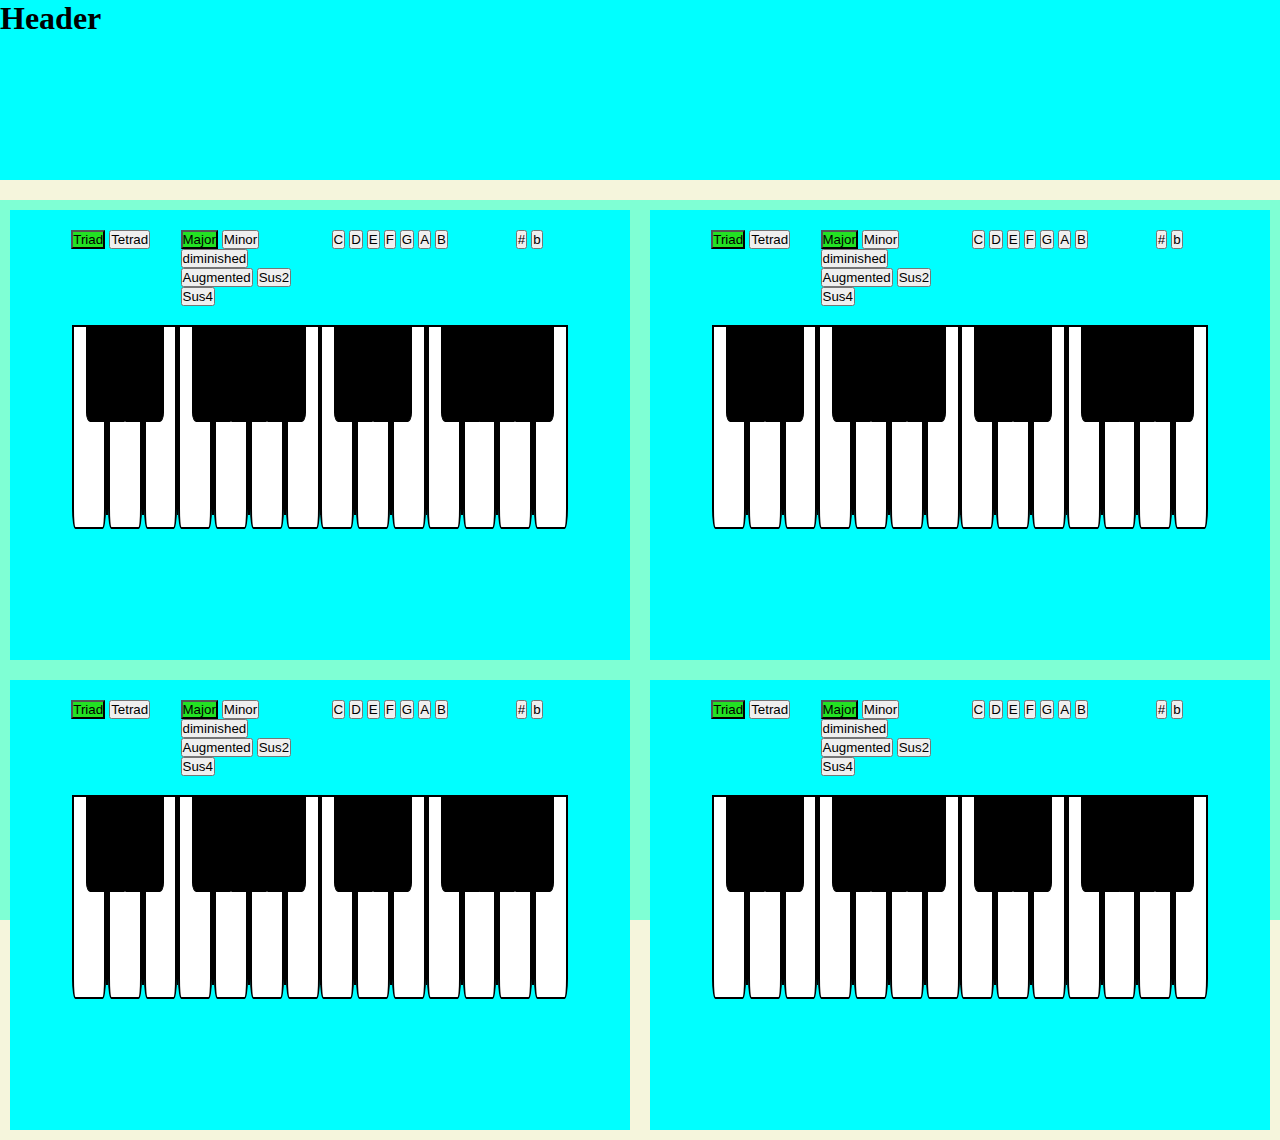
==== index.html @ 415b5dc8 "first commit" ====
<!DOCTYPE html>
<html lang="en">
<head>
    <meta charset="UTF-8">
    <meta http-equiv="X-UA-Compatible" content="IE=edge">
    <meta name="viewport" content="width=device-width, initial-scale=1.0">
    <link rel="stylesheet" href="./style.css">
    <title>Document</title>
</head>
<body>
    <header>
        <h1>Header</h1>
    </header>
    <main>
        <section>
            <div class="container container1">
                <div class="container__noteBtns">
                    <div class="chordSizeBtns">
                        <button data-chordsize = 'triad' class="btnSelected">Triad</button>
                        <button data-chordsize = 'tetrad'>Tetrad</button>
                    </div>
                    <div class="chordColorBtns">
                        <div class = 'triadBtns'>
                            <button data-chordcolor = 'major' class="btnSelected">Major</button>
                            <button data-chordcolor = 'minor'>Minor</button>
                            <button data-chordcolor = 'diminished'>diminished</button>
                            <button data-chordcolor = 'augmented'>Augmented</button>
                            <button data-chordcolor = 'sus2'>Sus2</button>
                            <button data-chordcolor = 'sus4'>Sus4</button>
                        </div>
                        <div class = 'tetradBtns hidden'>
                            <button data-chordcolor = 'maj7' class="btnSelected">Maj7</button>
                            <button data-chordcolor = 'minor7'>Minor7</button>
                            <button data-chordcolor = 'dominant7'>Dominant7</button>
                        </div>
                    </div>
                    <div class="noteBtns">
                        <button data-note="C">C</button>
                        <button data-note="D">D</button>
                        <button data-note="E">E</button>
                        <button data-note="F">F</button>      
                        <button data-note="G">G</button>
                        <button data-note="A">A</button>
                        <button data-note="B">B</button>
                    </div>
                    <div class="accidentalsBtns">
                        <button data-accidental="sharp">#</button>
                        <button data-accidental="bemol">b</button>
                    </div>
                </div>
                <div class="piano">
                    <div data-note="C" data-notenumber="0" class="key white C"></div>
                    <div class="space">
                        <div data-note="Cs/Db" data-notenumber="1" class="key black Cs/Db"></div>
                    </div>
                    <div data-note="D" data-notenumber="2" class="key white D"></div>
                    <div class="space">
                        <div data-note="Ds/Eb" data-notenumber="3" class="key black Ds/Eb"></div>
                    </div>
                    <div data-note="E" data-notenumber="4" class="key white E"></div>
                    <div class="space"></div>
                    <div data-note="F" data-notenumber="5" class="key white F"></div>
                    <div class="space">
                        <div data-note="Fs/Gb" data-notenumber="6" class="key black Fs/Gb"></div>
                    </div>
                    <div data-note="G" data-notenumber="7" class="key white G"></div>
                    <div class="space">
                        <div data-note="Gs/Ab" data-notenumber="8" class="key black Gs/Ab"></div>
                    </div>
                    <div data-note="A" data-notenumber="9" class="key white A"></div>
                    <div class="space">
                        <div data-note="As/Bb" data-notenumber="10" class="key black As/Bb"></div>
                    </div>
                    <div data-note="B" data-notenumber="11" class="key white B"></div>
                    <div class="space"></div>
                    <div data-note="C" data-notenumber="0" class="key white C"></div>
                    <div class="space">
                        <div data-note="Cs/Db" data-notenumber="1" class="key black Cs/Db"></div>
                    </div>
                    <div data-note="D" data-notenumber="2" class="key white D"></div>
                    <div class="space">
                        <div data-note="Ds/Eb" data-notenumber="3" class="key black Ds/Eb"></div>
                    </div>
                    <div data-note="E" data-notenumber="4" class="key white E"></div>
                    <div class="space"></div>
                    <div data-note="F" data-notenumber="5" class="key white F"></div>
                    <div class="space">
                        <div data-note="Fs/Gb" data-notenumber="6" class="key black Fs/Gb"></div>
                    </div>
                    <div data-note="G" data-notenumber="7" class="key white G"></div>
                    <div class="space">
                        <div data-note="Gs/Ab" data-notenumber="8" class="key black Gs/Ab"></div>
                    </div>
                    <div data-note="A" data-notenumber="9" class="key white A"></div>
                    <div class="space">
                        <div data-note="As/Bb" data-notenumber="10" class="key black As/Bb"></div>
                    </div>
                    <div data-note="B" data-notenumber="11" class="key white B"></div>
                </div>
            </div>
            <div class="container container2">
                <div class="container__noteBtns">
                    <div class="chordSizeBtns">
                        <button data-chordsize = 'triad' class="btnSelected">Triad</button>
                        <button data-chordsize = 'tetrad'>Tetrad</button>
                    </div>
                    <div class="chordColorBtns">
                        <div class = 'triadBtns'>
                            <button data-chordcolor = 'major' class="btnSelected">Major</button>
                            <button data-chordcolor = 'minor'>Minor</button>
                            <button data-chordcolor = 'diminished'>diminished</button>
                            <button data-chordcolor = 'augmented'>Augmented</button>
                            <button data-chordcolor = 'sus2'>Sus2</button>
                            <button data-chordcolor = 'sus4'>Sus4</button>
                        </div>
                        <div class = 'tetradBtns hidden'>
                            <button data-chordcolor = 'maj7' class="btnSelected">Maj7</button>
                            <button data-chordcolor = 'minor7'>Minor7</button>
                            <button data-chordcolor = 'dominant7'>Dominant7</button>
                        </div>
                    </div>
                    <div class="noteBtns">
                        <button data-note="C">C</button>
                        <button data-note="D">D</button>
                        <button data-note="E">E</button>
                        <button data-note="F">F</button>      
                        <button data-note="G">G</button>
                        <button data-note="A">A</button>
                        <button data-note="B">B</button>
                    </div>
                    <div class="accidentalsBtns">
                        <button data-accidental="sharp">#</button>
                        <button data-accidental="bemol">b</button>
                    </div>
                </div>
                <div class="piano">
                    <div data-note="C" data-notenumber="0" class="key white C"></div>
                    <div class="space">
                        <div data-note="Cs/Db" data-notenumber="1" class="key black Cs/Db"></div>
                    </div>
                    <div data-note="D" data-notenumber="2" class="key white D"></div>
                    <div class="space">
                        <div data-note="Ds/Eb" data-notenumber="3" class="key black Ds/Eb"></div>
                    </div>
                    <div data-note="E" data-notenumber="4" class="key white E"></div>
                    <div class="space"></div>
                    <div data-note="F" data-notenumber="5" class="key white F"></div>
                    <div class="space">
                        <div data-note="Fs/Gb" data-notenumber="6" class="key black Fs/Gb"></div>
                    </div>
                    <div data-note="G" data-notenumber="7" class="key white G"></div>
                    <div class="space">
                        <div data-note="Gs/Ab" data-notenumber="8" class="key black Gs/Ab"></div>
                    </div>
                    <div data-note="A" data-notenumber="9" class="key white A"></div>
                    <div class="space">
                        <div data-note="As/Bb" data-notenumber="10" class="key black As/Bb"></div>
                    </div>
                    <div data-note="B" data-notenumber="11" class="key white B"></div>
                    <div class="space"></div>
                    <div data-note="C" data-notenumber="0" class="key white C"></div>
                    <div class="space">
                        <div data-note="Cs/Db" data-notenumber="1" class="key black Cs/Db"></div>
                    </div>
                    <div data-note="D" data-notenumber="2" class="key white D"></div>
                    <div class="space">
                        <div data-note="Ds/Eb" data-notenumber="3" class="key black Ds/Eb"></div>
                    </div>
                    <div data-note="E" data-notenumber="4" class="key white E"></div>
                    <div class="space"></div>
                    <div data-note="F" data-notenumber="5" class="key white F"></div>
                    <div class="space">
                        <div data-note="Fs/Gb" data-notenumber="6" class="key black Fs/Gb"></div>
                    </div>
                    <div data-note="G" data-notenumber="7" class="key white G"></div>
                    <div class="space">
                        <div data-note="Gs/Ab" data-notenumber="8" class="key black Gs/Ab"></div>
                    </div>
                    <div data-note="A" data-notenumber="9" class="key white A"></div>
                    <div class="space">
                        <div data-note="As/Bb" data-notenumber="10" class="key black As/Bb"></div>
                    </div>
                    <div data-note="B" data-notenumber="11" class="key white B"></div>
                </div>
            </div>
        </section>
        <section>
            <div class="container container3">
                <div class="container__noteBtns">
                    <div class="chordSizeBtns">
                        <button data-chordsize = 'triad' class="btnSelected">Triad</button>
                        <button data-chordsize = 'tetrad'>Tetrad</button>
                    </div>
                    <div class="chordColorBtns">
                        <div class = 'triadBtns'>
                            <button data-chordcolor = 'major' class="btnSelected">Major</button>
                            <button data-chordcolor = 'minor'>Minor</button>
                            <button data-chordcolor = 'diminished'>diminished</button>
                            <button data-chordcolor = 'augmented'>Augmented</button>
                            <button data-chordcolor = 'sus2'>Sus2</button>
                            <button data-chordcolor = 'sus4'>Sus4</button>
                        </div>
                        <div class = 'tetradBtns hidden'>
                            <button data-chordcolor = 'maj7' class="btnSelected">Maj7</button>
                            <button data-chordcolor = 'minor7'>Minor7</button>
                            <button data-chordcolor = 'dominant7'>Dominant7</button>
                        </div>
                    </div>
                    <div class="noteBtns">
                        <button data-note="C">C</button>
                        <button data-note="D">D</button>
                        <button data-note="E">E</button>
                        <button data-note="F">F</button>      
                        <button data-note="G">G</button>
                        <button data-note="A">A</button>
                        <button data-note="B">B</button>
                    </div>
                    <div class="accidentalsBtns">
                        <button data-accidental="sharp">#</button>
                        <button data-accidental="bemol">b</button>
                    </div>
                </div>
                <div class="piano">
                    <div data-note="C" data-notenumber="0" class="key white C"></div>
                    <div class="space">
                        <div data-note="Cs/Db" data-notenumber="1" class="key black Cs/Db"></div>
                    </div>
                    <div data-note="D" data-notenumber="2" class="key white D"></div>
                    <div class="space">
                        <div data-note="Ds/Eb" data-notenumber="3" class="key black Ds/Eb"></div>
                    </div>
                    <div data-note="E" data-notenumber="4" class="key white E"></div>
                    <div class="space"></div>
                    <div data-note="F" data-notenumber="5" class="key white F"></div>
                    <div class="space">
                        <div data-note="Fs/Gb" data-notenumber="6" class="key black Fs/Gb"></div>
                    </div>
                    <div data-note="G" data-notenumber="7" class="key white G"></div>
                    <div class="space">
                        <div data-note="Gs/Ab" data-notenumber="8" class="key black Gs/Ab"></div>
                    </div>
                    <div data-note="A" data-notenumber="9" class="key white A"></div>
                    <div class="space">
                        <div data-note="As/Bb" data-notenumber="10" class="key black As/Bb"></div>
                    </div>
                    <div data-note="B" data-notenumber="11" class="key white B"></div>
                    <div class="space"></div>
                    <div data-note="C" data-notenumber="0" class="key white C"></div>
                    <div class="space">
                        <div data-note="Cs/Db" data-notenumber="1" class="key black Cs/Db"></div>
                    </div>
                    <div data-note="D" data-notenumber="2" class="key white D"></div>
                    <div class="space">
                        <div data-note="Ds/Eb" data-notenumber="3" class="key black Ds/Eb"></div>
                    </div>
                    <div data-note="E" data-notenumber="4" class="key white E"></div>
                    <div class="space"></div>
                    <div data-note="F" data-notenumber="5" class="key white F"></div>
                    <div class="space">
                        <div data-note="Fs/Gb" data-notenumber="6" class="key black Fs/Gb"></div>
                    </div>
                    <div data-note="G" data-notenumber="7" class="key white G"></div>
                    <div class="space">
                        <div data-note="Gs/Ab" data-notenumber="8" class="key black Gs/Ab"></div>
                    </div>
                    <div data-note="A" data-notenumber="9" class="key white A"></div>
                    <div class="space">
                        <div data-note="As/Bb" data-notenumber="10" class="key black As/Bb"></div>
                    </div>
                    <div data-note="B" data-notenumber="11" class="key white B"></div>
                </div>
            </div>
            <div class="container container4">
                <div class="container__noteBtns">
                    <div class="chordSizeBtns">
                        <button data-chordsize = 'triad' class="btnSelected">Triad</button>
                        <button data-chordsize = 'tetrad'>Tetrad</button>
                    </div>
                    <div class="chordColorBtns">
                        <div class = 'triadBtns'>
                            <button data-chordcolor = 'major' class="btnSelected">Major</button>
                            <button data-chordcolor = 'minor'>Minor</button>
                            <button data-chordcolor = 'diminished'>diminished</button>
                            <button data-chordcolor = 'augmented'>Augmented</button>
                            <button data-chordcolor = 'sus2'>Sus2</button>
                            <button data-chordcolor = 'sus4'>Sus4</button>
                        </div>
                        <div class = 'tetradBtns hidden'>
                            <button data-chordcolor = 'maj7' class="btnSelected">Maj7</button>
                            <button data-chordcolor = 'minor7'>Minor7</button>
                            <button data-chordcolor = 'dominant7'>Dominant7</button>
                        </div>
                    </div>
                    <div class="noteBtns">
                        <button data-note="C">C</button>
                        <button data-note="D">D</button>
                        <button data-note="E">E</button>
                        <button data-note="F">F</button>      
                        <button data-note="G">G</button>
                        <button data-note="A">A</button>
                        <button data-note="B">B</button>
                    </div>
                    <div class="accidentalsBtns">
                        <button data-accidental="sharp">#</button>
                        <button data-accidental="bemol">b</button>
                    </div>
                </div>
                <div class="piano">
                    <div data-note="C" data-notenumber="0" class="key white C"></div>
                    <div class="space">
                        <div data-note="Cs/Db" data-notenumber="1" class="key black Cs/Db"></div>
                    </div>
                    <div data-note="D" data-notenumber="2" class="key white D"></div>
                    <div class="space">
                        <div data-note="Ds/Eb" data-notenumber="3" class="key black Ds/Eb"></div>
                    </div>
                    <div data-note="E" data-notenumber="4" class="key white E"></div>
                    <div class="space"></div>
                    <div data-note="F" data-notenumber="5" class="key white F"></div>
                    <div class="space">
                        <div data-note="Fs/Gb" data-notenumber="6" class="key black Fs/Gb"></div>
                    </div>
                    <div data-note="G" data-notenumber="7" class="key white G"></div>
                    <div class="space">
                        <div data-note="Gs/Ab" data-notenumber="8" class="key black Gs/Ab"></div>
                    </div>
                    <div data-note="A" data-notenumber="9" class="key white A"></div>
                    <div class="space">
                        <div data-note="As/Bb" data-notenumber="10" class="key black As/Bb"></div>
                    </div>
                    <div data-note="B" data-notenumber="11" class="key white B"></div>
                    <div class="space"></div>
                    <div data-note="C" data-notenumber="0" class="key white C"></div>
                    <div class="space">
                        <div data-note="Cs/Db" data-notenumber="1" class="key black Cs/Db"></div>
                    </div>
                    <div data-note="D" data-notenumber="2" class="key white D"></div>
                    <div class="space">
                        <div data-note="Ds/Eb" data-notenumber="3" class="key black Ds/Eb"></div>
                    </div>
                    <div data-note="E" data-notenumber="4" class="key white E"></div>
                    <div class="space"></div>
                    <div data-note="F" data-notenumber="5" class="key white F"></div>
                    <div class="space">
                        <div data-note="Fs/Gb" data-notenumber="6" class="key black Fs/Gb"></div>
                    </div>
                    <div data-note="G" data-notenumber="7" class="key white G"></div>
                    <div class="space">
                        <div data-note="Gs/Ab" data-notenumber="8" class="key black Gs/Ab"></div>
                    </div>
                    <div data-note="A" data-notenumber="9" class="key white A"></div>
                    <div class="space">
                        <div data-note="As/Bb" data-notenumber="10" class="key black As/Bb"></div>
                    </div>
                    <div data-note="B" data-notenumber="11" class="key white B"></div>
                </div>
            </div>
        </section>
    </main>
    <script src="./script.js"></script>
</body>
</html>
---- style.css ----
* {
    margin: 0;
    padding: 0;
    box-sizing: inherit;
}

body{
    background-color: beige;
}
header{
    height: 20vh;
    background-color: aqua;
}
main{
    background-color: aquamarine;
    height:80vh;
    margin-top: 20px;

}
section{
    height: 100;
    display: flex;
    flex-direction: row;
}
.container{
    display:flex;
    flex-direction: column;
    justify-content: space-evenly;
    align-items: center;
    height:50vh;
    width: 100%;
    background-color: aqua;
    margin:10px;
}
.container__noteBtns{
    display: grid;
    grid-template-columns: 1fr 1fr 1fr 1fr;
    width:90%;
    justify-items: center;
}
.piano{
    display: flex;
    flex-direction: row;
    width:80%;
    height: 70%;
    background-color:aqua;
}
.key.white{
    max-height: 200px;
    width:100%;
    background-color: white;
    border: 2px solid rgb(0, 0, 0);
    border-radius: 0 0 10% 10%;
}
.key.black{
    max-height: 100px;
    position:relative;
    background-color: black;
    border: 1px solid rgb(0, 0, 0);
    z-index: 10;
    height: 50%;
    right:1000%;
    width:2000%;
    border-radius: 0 0 10% 10%;

}
.piano .space{
    width: 3%;
    background-color: rgb(0, 0, 0);
    height:90%;
    max-height: 190px;
    /* border: 1px solid black; */
}
.btnSelected{
    background-color: rgb(35, 226, 35);
}
.key.rootKeySelected{
    background-color: rgb(35, 226, 35);
}
.key.keySelected{
    background-color: rgb(75, 39, 252);
}
.hidden{
    display: none;
}
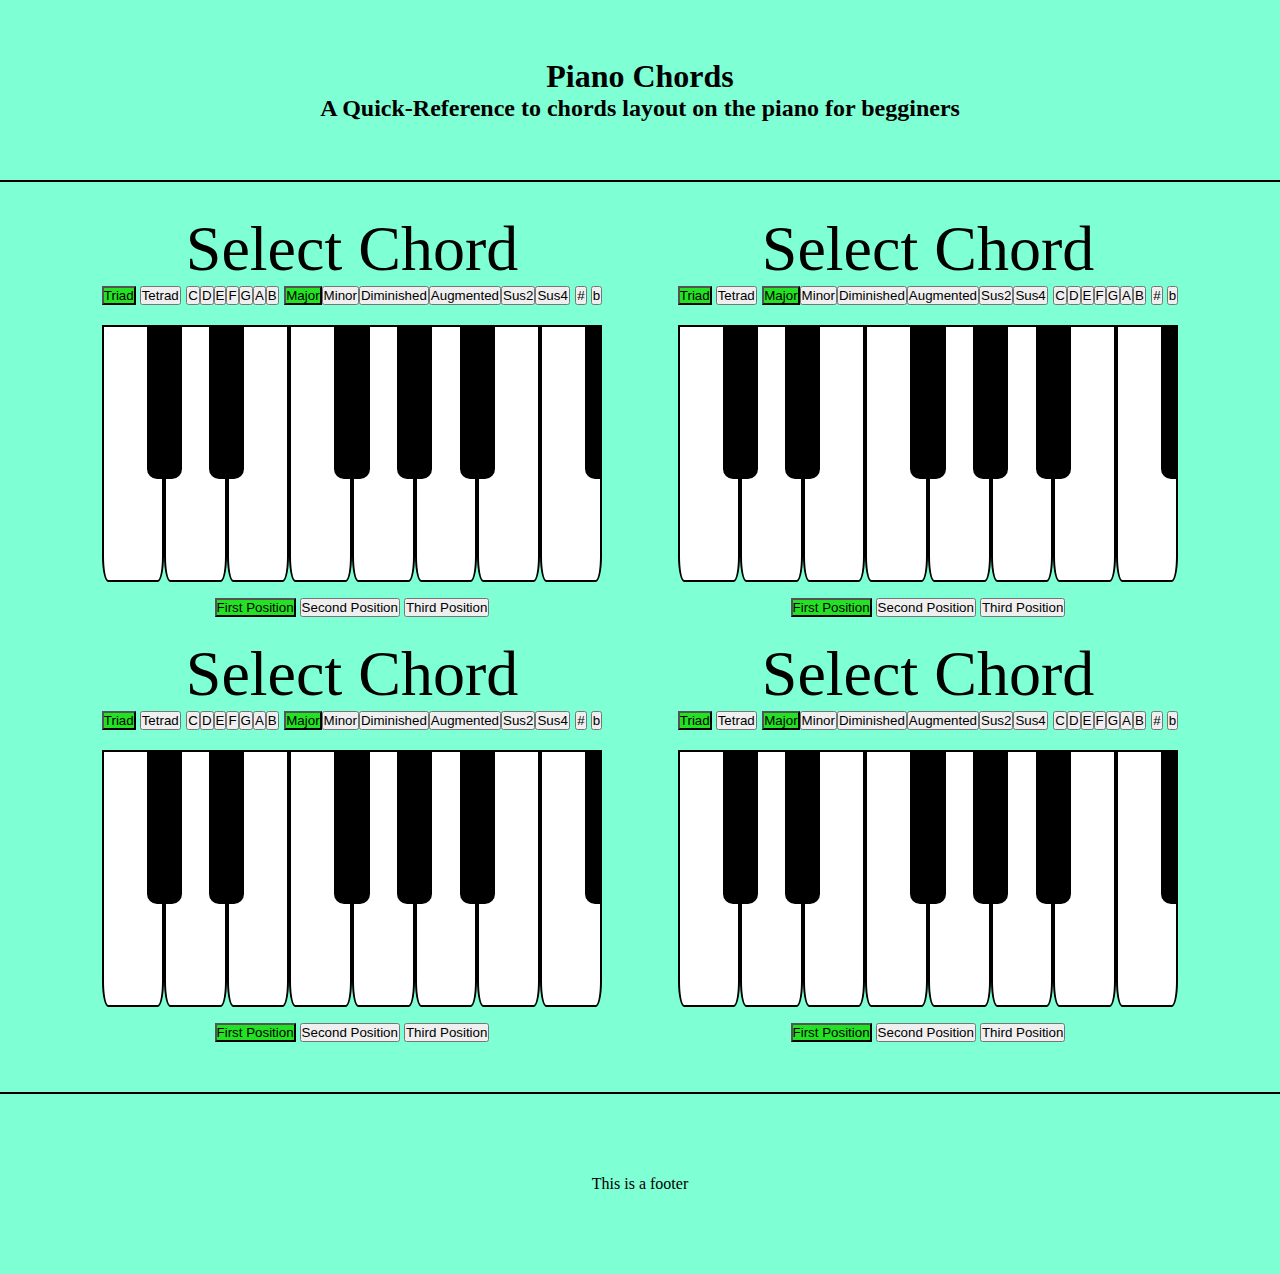
==== commit 1c98b3f5: "changing name to index" ====
--- a/index.html
+++ b/index.html
@@ -4,359 +4,406 @@
     <meta charset="UTF-8">
     <meta http-equiv="X-UA-Compatible" content="IE=edge">
     <meta name="viewport" content="width=device-width, initial-scale=1.0">
-    <link rel="stylesheet" href="./style.css">
-    <title>Document</title>
+    <link rel="stylesheet" href="./fourShortPianos.css">
+    <title>Piano Chords</title>
 </head>
 <body>
     <header>
-        <h1>Header</h1>
+        <h1>Piano Chords</h1>
+        <h2>A Quick-Reference to chords layout on the piano for begginers</h2>
     </header>
     <main>
-        <section>
-            <div class="container container1">
-                <div class="container__noteBtns">
-                    <div class="chordSizeBtns">
-                        <button data-chordsize = 'triad' class="btnSelected">Triad</button>
-                        <button data-chordsize = 'tetrad'>Tetrad</button>
-                    </div>
-                    <div class="chordColorBtns">
-                        <div class = 'triadBtns'>
-                            <button data-chordcolor = 'major' class="btnSelected">Major</button>
-                            <button data-chordcolor = 'minor'>Minor</button>
-                            <button data-chordcolor = 'diminished'>diminished</button>
-                            <button data-chordcolor = 'augmented'>Augmented</button>
-                            <button data-chordcolor = 'sus2'>Sus2</button>
-                            <button data-chordcolor = 'sus4'>Sus4</button>
+        <section class="main_container">
+            <section class="submain_container">
+                <div class="container container1">
+                    <div class="upperRow">
+                        <div class="noteGrafic">Select Chord</div>
+                        <div class="parent_container__Btns">
+                            <div class="container__chordSizeBtns">
+                                <button data-button='chordsize' data-chordsize = 'triad' class="btnSelected">Triad</button>
+                                <button data-button='chordsize' data-chordsize = 'tetrad'>Tetrad</button>
+                            </div>
+                            <div class="container__noteBtns">
+                                <button data-button='notebtn' data-note="C" data-notenumber="0">C</button>
+                                <button data-button='notebtn' data-note="D" data-notenumber="2">D</button>
+                                <button data-button='notebtn' data-note="E" data-notenumber="4">E</button>
+                                <button data-button='notebtn' data-note="F" data-notenumber="5">F</button>      
+                                <button data-button='notebtn' data-note="G" data-notenumber="7">G</button>
+                                <button data-button='notebtn' data-note="A" data-notenumber="9">A</button>
+                                <button data-button='notebtn' data-note="B" data-notenumber="11">B</button>
+                            </div>
+                            <div class="container__chordColorBtns">
+                                <div class = 'triadBtns'>
+                                    <button data-button='chordcolor' data-chordcolor = 'major' class="btnSelected">Major</button>
+                                    <button data-button='chordcolor' data-chordcolor = 'minor'>Minor</button>
+                                    <button data-button='chordcolor' data-chordcolor = 'dim'>Diminished</button>
+                                    <button data-button='chordcolor' data-chordcolor = 'aug'>Augmented</button>
+                                    <button data-button='chordcolor' data-chordcolor = 'sus2'>Sus2</button>
+                                    <button data-button='chordcolor' data-chordcolor = 'sus4'>Sus4</button>
+                                </div>
+                                <div class = 'tetradBtns hidden'>
+                                    <button data-button='chordcolor' data-chordcolor = 'maj7' class="btnSelected">Maj7</button>
+                                    <button data-button='chordcolor' data-chordcolor = 'min7'>Minor7</button>
+                                    <button data-button='chordcolor' data-chordcolor = 'dom7'>Dominant7</button>
+                                </div>
+                            </div>
+
+                            <div class="container__accidentalsBtns">
+                                <button data-button='accidental' data-accidental="sharp">#</button>
+                                <button data-button='accidental' data-accidental="bemol">b</button>
+                            </div>
                         </div>
-                        <div class = 'tetradBtns hidden'>
-                            <button data-chordcolor = 'maj7' class="btnSelected">Maj7</button>
-                            <button data-chordcolor = 'minor7'>Minor7</button>
-                            <button data-chordcolor = 'dominant7'>Dominant7</button>
+                    </div>
+
+                    <div class="piano pianoShort">
+                            <div data-note="C" data-notenumber="0" class="key white C">
+                                <div data-note='Cs'data-notenumber="1" class="key right-black"></div>
+                            </div>
+                            <div data-note="D" data-notenumber="2" class="key white D">
+                                <div data-note='Db' data-notenumber="1" class="key left-black"></div>
+                                <div data-note='Ds' data-notenumber="3" class="key right-black"></div>
+                            </div>
+                            <div data-note="E" data-notenumber="4" class="key white E">
+                                <div data-note='Eb' data-notenumber="3" class="key left-black"></div>
+                            </div>
+                            <div data-note="F" data-notenumber="5" class="key white F">
+                                <div data-note="Fs" data-notenumber="6" class="key right-black"></div>
+                            </div>
+                            <div data-note="G" data-notenumber="7" class="key white G">
+                                <div data-note='Gb' data-notenumber="6" class="key left-black"></div>
+                                <div data-note='Gs' data-notenumber="8" class="key right-black"></div>
+                            </div>
+                            <div data-note="A" data-notenumber="9" class="key white A">
+                                <div data-note='Ab' data-notenumber="8" class="key left-black"></div>
+                                <div data-note='As' data-notenumber="10" class="key right-black"></div>
+                            </div>
+                            <div data-note="B" data-notenumber="11" class="key white B">
+                                <div data-note='Bb' data-notenumber="10" class="key left-black"></div>
+                            </div>
+                            <div data-note="C" data-notenumber="0" class="key white C">
+                                <div data-note='Cs' data-notenumber="1" class="key right-black"></div>
+                            </div>
+                            <div data-note="D" data-notenumber="2" class="key white D hidden">
+                                <div data-note='Db' data-notenumber="1" class="key left-black"></div>
+                                <div data-note='Ds' data-notenumber="3" class="key right-black"></div>
+                            </div>
+                            <div data-note="E" data-notenumber="4" class="key white E hidden">
+                                <div data-note='Eb' data-notenumber="3" class="key left-black"></div>
+                            </div>
+                            <div data-note="F" data-notenumber="5" class="key white F hidden">
+                                <div data-note="Fs" data-notenumber="6" class="key right-black"></div>
+                            </div>
+                            <div data-note="G" data-notenumber="7" class="key white G hidden">
+                                <div data-note='Gb' data-notenumber="6" class="key left-black"></div>
+                                <div data-note='Gs' data-notenumber="8" class="key right-black"></div>
+                            </div>
+                            <div data-note="A" data-notenumber="9" class="key white A hidden">
+                                <div data-note='Ab' data-notenumber="8" class="key left-black"></div>
+                                <div data-note='As' data-notenumber="10" class="key right-black"></div>
+                            </div>
+                            <div data-note="B" data-notenumber="11" class="key white B hidden">
+                                <div data-note='Bb' data-notenumber="10" class="key left-black"></div>
+                            </div>
+                    </div>
+                    <div class="positionButtons">
+                        <button data-button='position' data-position='first' class="firstPosition btnSelected">First Position</button>
+                        <button data-button='position' data-position='second'  class="secondPosition">Second Position</button>
+                        <button data-button='position' data-position='third'  class="thirdPosition">Third Position</button>
+                    </div>
+                </div>
+                <div class="container container2">
+                    <div class="upperRow">
+                        <div class="noteGrafic">Select Chord</div>
+                        <div class="parent_container__Btns">
+                            <div class="container__chordSizeBtns">
+                                <button data-button='chordsize' data-chordsize = 'triad' class="btnSelected">Triad</button>
+                                <button data-button='chordsize' data-chordsize = 'tetrad'>Tetrad</button>
+                            </div>
+                            <div class="container__chordColorBtns">
+                                <div class = 'triadBtns'>
+                                    <button data-button='chordcolor' data-chordcolor = 'major' class="btnSelected">Major</button>
+                                    <button data-button='chordcolor' data-chordcolor = 'minor'>Minor</button>
+                                    <button data-button='chordcolor' data-chordcolor = 'dim'>Diminished</button>
+                                    <button data-button='chordcolor' data-chordcolor = 'aug'>Augmented</button>
+                                    <button data-button='chordcolor' data-chordcolor = 'sus2'>Sus2</button>
+                                    <button data-button='chordcolor' data-chordcolor = 'sus4'>Sus4</button>
+                                </div>
+                                <div class = 'tetradBtns hidden'>
+                                    <button data-button='chordcolor' data-chordcolor = 'maj7' class="btnSelected">Maj7</button>
+                                    <button data-button='chordcolor' data-chordcolor = 'min7'>Minor7</button>
+                                    <button data-button='chordcolor' data-chordcolor = 'dom7'>Dominant7</button>
+                                </div>
+                            </div>
+                            <div class="container__noteBtns">
+                                <button data-button='notebtn' data-note="C" data-notenumber="0">C</button>
+                                <button data-button='notebtn' data-note="D" data-notenumber="2">D</button>
+                                <button data-button='notebtn' data-note="E" data-notenumber="4">E</button>
+                                <button data-button='notebtn' data-note="F" data-notenumber="5">F</button>      
+                                <button data-button='notebtn' data-note="G" data-notenumber="7">G</button>
+                                <button data-button='notebtn' data-note="A" data-notenumber="9">A</button>
+                                <button data-button='notebtn' data-note="B" data-notenumber="11">B</button>
+                            </div>
+                            <div class="container__accidentalsBtns">
+                                <button data-button='accidental' data-accidental="sharp">#</button>
+                                <button data-button='accidental' data-accidental="bemol">b</button>
+                            </div>
                         </div>
                     </div>
-                    <div class="noteBtns">
-                        <button data-note="C">C</button>
-                        <button data-note="D">D</button>
-                        <button data-note="E">E</button>
-                        <button data-note="F">F</button>      
-                        <button data-note="G">G</button>
-                        <button data-note="A">A</button>
-                        <button data-note="B">B</button>
-                    </div>
-                    <div class="accidentalsBtns">
-                        <button data-accidental="sharp">#</button>
-                        <button data-accidental="bemol">b</button>
+                    <div class="piano pianoShort">
+                            <div data-note="C" data-notenumber="0" class="key white C">
+                                <div data-note='Cs'data-notenumber="1" class="key right-black"></div>
+                            </div>
+                            <div data-note="D" data-notenumber="2" class="key white D">
+                                <div data-note='Db' data-notenumber="1" class="key left-black"></div>
+                                <div data-note='Ds' data-notenumber="3" class="key right-black"></div>
+                            </div>
+                            <div data-note="E" data-notenumber="4" class="key white E">
+                                <div data-note='Eb' data-notenumber="3" class="key left-black"></div>
+                            </div>
+                            <div data-note="F" data-notenumber="5" class="key white F">
+                                <div data-note="Fs" data-notenumber="6" class="key right-black"></div>
+                            </div>
+                            <div data-note="G" data-notenumber="7" class="key white G">
+                                <div data-note='Gb' data-notenumber="6" class="key left-black"></div>
+                                <div data-note='Gs' data-notenumber="8" class="key right-black"></div>
+                            </div>
+                            <div data-note="A" data-notenumber="9" class="key white A">
+                                <div data-note='Ab' data-notenumber="8" class="key left-black"></div>
+                                <div data-note='As' data-notenumber="10" class="key right-black"></div>
+                            </div>
+                            <div data-note="B" data-notenumber="11" class="key white B">
+                                <div data-note='Bb' data-notenumber="10" class="key left-black"></div>
+                            </div>
+                            <div data-note="C" data-notenumber="0" class="key white C">
+                                <div data-note='Cs' data-notenumber="1" class="key right-black"></div>
+                            </div>
+                            <div data-note="D" data-notenumber="2" class="key white D hidden">
+                                <div data-note='Db' data-notenumber="1" class="key left-black"></div>
+                                <div data-note='Ds' data-notenumber="3" class="key right-black"></div>
+                            </div>
+                            <div data-note="E" data-notenumber="4" class="key white E hidden">
+                                <div data-note='Eb' data-notenumber="3" class="key left-black"></div>
+                            </div>
+                            <div data-note="F" data-notenumber="5" class="key white F hidden">
+                                <div data-note="Fs" data-notenumber="6" class="key right-black"></div>
+                            </div>
+                            <div data-note="G" data-notenumber="7" class="key white G hidden">
+                                <div data-note='Gb' data-notenumber="6" class="key left-black"></div>
+                                <div data-note='Gs' data-notenumber="8" class="key right-black"></div>
+                            </div>
+                            <div data-note="A" data-notenumber="9" class="key white A hidden">
+                                <div data-note='Ab' data-notenumber="8" class="key left-black"></div>
+                                <div data-note='As' data-notenumber="10" class="key right-black"></div>
+                            </div>
+                            <div data-note="B" data-notenumber="11" class="key white B hidden">
+                                <div data-note='Bb' data-notenumber="10" class="key left-black"></div>
+                            </div>
+                    </div>
+                    <div class="positionButtons">
+                        <button data-button='position' data-position='first' class="firstPosition btnSelected">First Position</button>
+                        <button data-button='position' data-position='second'  class="secondPosition">Second Position</button>
+                        <button data-button='position' data-position='third'  class="thirdPosition">Third Position</button>
                     </div>
                 </div>
-                <div class="piano">
-                    <div data-note="C" data-notenumber="0" class="key white C"></div>
-                    <div class="space">
-                        <div data-note="Cs/Db" data-notenumber="1" class="key black Cs/Db"></div>
-                    </div>
-                    <div data-note="D" data-notenumber="2" class="key white D"></div>
-                    <div class="space">
-                        <div data-note="Ds/Eb" data-notenumber="3" class="key black Ds/Eb"></div>
-                    </div>
-                    <div data-note="E" data-notenumber="4" class="key white E"></div>
-                    <div class="space"></div>
-                    <div data-note="F" data-notenumber="5" class="key white F"></div>
-                    <div class="space">
-                        <div data-note="Fs/Gb" data-notenumber="6" class="key black Fs/Gb"></div>
-                    </div>
-                    <div data-note="G" data-notenumber="7" class="key white G"></div>
-                    <div class="space">
-                        <div data-note="Gs/Ab" data-notenumber="8" class="key black Gs/Ab"></div>
-                    </div>
-                    <div data-note="A" data-notenumber="9" class="key white A"></div>
-                    <div class="space">
-                        <div data-note="As/Bb" data-notenumber="10" class="key black As/Bb"></div>
-                    </div>
-                    <div data-note="B" data-notenumber="11" class="key white B"></div>
-                    <div class="space"></div>
-                    <div data-note="C" data-notenumber="0" class="key white C"></div>
-                    <div class="space">
-                        <div data-note="Cs/Db" data-notenumber="1" class="key black Cs/Db"></div>
-                    </div>
-                    <div data-note="D" data-notenumber="2" class="key white D"></div>
-                    <div class="space">
-                        <div data-note="Ds/Eb" data-notenumber="3" class="key black Ds/Eb"></div>
-                    </div>
-                    <div data-note="E" data-notenumber="4" class="key white E"></div>
-                    <div class="space"></div>
-                    <div data-note="F" data-notenumber="5" class="key white F"></div>
-                    <div class="space">
-                        <div data-note="Fs/Gb" data-notenumber="6" class="key black Fs/Gb"></div>
-                    </div>
-                    <div data-note="G" data-notenumber="7" class="key white G"></div>
-                    <div class="space">
-                        <div data-note="Gs/Ab" data-notenumber="8" class="key black Gs/Ab"></div>
-                    </div>
-                    <div data-note="A" data-notenumber="9" class="key white A"></div>
-                    <div class="space">
-                        <div data-note="As/Bb" data-notenumber="10" class="key black As/Bb"></div>
-                    </div>
-                    <div data-note="B" data-notenumber="11" class="key white B"></div>
+            </section>
+            <section class="submain_container">
+                <div class="container container3">
+                    <div class="upperRow">
+                        <div class="noteGrafic">Select Chord</div>
+                        <div class="parent_container__Btns">
+                            <div class="container__chordSizeBtns">
+                                <button data-button='chordsize' data-chordsize = 'triad' class="btnSelected">Triad</button>
+                                <button data-button='chordsize' data-chordsize = 'tetrad'>Tetrad</button>
+                            </div>
+                            <div class="container__noteBtns">
+                                <button data-button='notebtn' data-note="C" data-notenumber="0">C</button>
+                                <button data-button='notebtn' data-note="D" data-notenumber="2">D</button>
+                                <button data-button='notebtn' data-note="E" data-notenumber="4">E</button>
+                                <button data-button='notebtn' data-note="F" data-notenumber="5">F</button>      
+                                <button data-button='notebtn' data-note="G" data-notenumber="7">G</button>
+                                <button data-button='notebtn' data-note="A" data-notenumber="9">A</button>
+                                <button data-button='notebtn' data-note="B" data-notenumber="11">B</button>
+                            </div>
+                            <div class="container__chordColorBtns">
+                                <div class = 'triadBtns'>
+                                    <button data-button='chordcolor' data-chordcolor = 'major' class="btnSelected">Major</button>
+                                    <button data-button='chordcolor' data-chordcolor = 'minor'>Minor</button>
+                                    <button data-button='chordcolor' data-chordcolor = 'dim'>Diminished</button>
+                                    <button data-button='chordcolor' data-chordcolor = 'aug'>Augmented</button>
+                                    <button data-button='chordcolor' data-chordcolor = 'sus2'>Sus2</button>
+                                    <button data-button='chordcolor' data-chordcolor = 'sus4'>Sus4</button>
+                                </div>
+                                <div class = 'tetradBtns hidden'>
+                                    <button data-button='chordcolor' data-chordcolor = 'maj7' class="btnSelected">Maj7</button>
+                                    <button data-button='chordcolor' data-chordcolor = 'min7'>Minor7</button>
+                                    <button data-button='chordcolor' data-chordcolor = 'dom7'>Dominant7</button>
+                                </div>
+                            </div>
+
+                            <div class="container__accidentalsBtns">
+                                <button data-button='accidental' data-accidental="sharp">#</button>
+                                <button data-button='accidental' data-accidental="bemol">b</button>
+                            </div>
+                        </div>
+                    </div>
+
+                    <div class="piano pianoShort">
+                            <div data-note="C" data-notenumber="0" class="key white C">
+                                <div data-note='Cs'data-notenumber="1" class="key right-black"></div>
+                            </div>
+                            <div data-note="D" data-notenumber="2" class="key white D">
+                                <div data-note='Db' data-notenumber="1" class="key left-black"></div>
+                                <div data-note='Ds' data-notenumber="3" class="key right-black"></div>
+                            </div>
+                            <div data-note="E" data-notenumber="4" class="key white E">
+                                <div data-note='Eb' data-notenumber="3" class="key left-black"></div>
+                            </div>
+                            <div data-note="F" data-notenumber="5" class="key white F">
+                                <div data-note="Fs" data-notenumber="6" class="key right-black"></div>
+                            </div>
+                            <div data-note="G" data-notenumber="7" class="key white G">
+                                <div data-note='Gb' data-notenumber="6" class="key left-black"></div>
+                                <div data-note='Gs' data-notenumber="8" class="key right-black"></div>
+                            </div>
+                            <div data-note="A" data-notenumber="9" class="key white A">
+                                <div data-note='Ab' data-notenumber="8" class="key left-black"></div>
+                                <div data-note='As' data-notenumber="10" class="key right-black"></div>
+                            </div>
+                            <div data-note="B" data-notenumber="11" class="key white B">
+                                <div data-note='Bb' data-notenumber="10" class="key left-black"></div>
+                            </div>
+                            <div data-note="C" data-notenumber="0" class="key white C">
+                                <div data-note='Cs' data-notenumber="1" class="key right-black"></div>
+                            </div>
+                            <div data-note="D" data-notenumber="2" class="key white D hidden">
+                                <div data-note='Db' data-notenumber="1" class="key left-black"></div>
+                                <div data-note='Ds' data-notenumber="3" class="key right-black"></div>
+                            </div>
+                            <div data-note="E" data-notenumber="4" class="key white E hidden">
+                                <div data-note='Eb' data-notenumber="3" class="key left-black"></div>
+                            </div>
+                            <div data-note="F" data-notenumber="5" class="key white F hidden">
+                                <div data-note="Fs" data-notenumber="6" class="key right-black"></div>
+                            </div>
+                            <div data-note="G" data-notenumber="7" class="key white G hidden">
+                                <div data-note='Gb' data-notenumber="6" class="key left-black"></div>
+                                <div data-note='Gs' data-notenumber="8" class="key right-black"></div>
+                            </div>
+                            <div data-note="A" data-notenumber="9" class="key white A hidden">
+                                <div data-note='Ab' data-notenumber="8" class="key left-black"></div>
+                                <div data-note='As' data-notenumber="10" class="key right-black"></div>
+                            </div>
+                            <div data-note="B" data-notenumber="11" class="key white B hidden">
+                                <div data-note='Bb' data-notenumber="10" class="key left-black"></div>
+                            </div>
+                    </div>
+                    <div class="positionButtons">
+                        <button data-button='position' data-position='first' class="firstPosition btnSelected">First Position</button>
+                        <button data-button='position' data-position='second'  class="secondPosition">Second Position</button>
+                        <button data-button='position' data-position='third'  class="thirdPosition">Third Position</button>
+                    </div>
                 </div>
-            </div>
-            <div class="container container2">
-                <div class="container__noteBtns">
-                    <div class="chordSizeBtns">
-                        <button data-chordsize = 'triad' class="btnSelected">Triad</button>
-                        <button data-chordsize = 'tetrad'>Tetrad</button>
-                    </div>
-                    <div class="chordColorBtns">
-                        <div class = 'triadBtns'>
-                            <button data-chordcolor = 'major' class="btnSelected">Major</button>
-                            <button data-chordcolor = 'minor'>Minor</button>
-                            <button data-chordcolor = 'diminished'>diminished</button>
-                            <button data-chordcolor = 'augmented'>Augmented</button>
-                            <button data-chordcolor = 'sus2'>Sus2</button>
-                            <button data-chordcolor = 'sus4'>Sus4</button>
+                <div class="container container4">
+                    <div class="upperRow">
+                        <div class="noteGrafic">Select Chord</div>
+                        <div class="parent_container__Btns">
+                            <div class="container__chordSizeBtns">
+                                <button data-button='chordsize' data-chordsize = 'triad' class="btnSelected">Triad</button>
+                                <button data-button='chordsize' data-chordsize = 'tetrad'>Tetrad</button>
+                            </div>
+                            <div class="container__chordColorBtns">
+                                <div class = 'triadBtns'>
+                                    <button data-button='chordcolor' data-chordcolor = 'major' class="btnSelected">Major</button>
+                                    <button data-button='chordcolor' data-chordcolor = 'minor'>Minor</button>
+                                    <button data-button='chordcolor' data-chordcolor = 'dim'>Diminished</button>
+                                    <button data-button='chordcolor' data-chordcolor = 'aug'>Augmented</button>
+                                    <button data-button='chordcolor' data-chordcolor = 'sus2'>Sus2</button>
+                                    <button data-button='chordcolor' data-chordcolor = 'sus4'>Sus4</button>
+                                </div>
+                                <div class = 'tetradBtns hidden'>
+                                    <button data-button='chordcolor' data-chordcolor = 'maj7' class="btnSelected">Maj7</button>
+                                    <button data-button='chordcolor' data-chordcolor = 'min7'>Minor7</button>
+                                    <button data-button='chordcolor' data-chordcolor = 'dom7'>Dominant7</button>
+                                </div>
+                            </div>
+                            <div class="container__noteBtns">
+                                <button data-button='notebtn' data-note="C" data-notenumber="0">C</button>
+                                <button data-button='notebtn' data-note="D" data-notenumber="2">D</button>
+                                <button data-button='notebtn' data-note="E" data-notenumber="4">E</button>
+                                <button data-button='notebtn' data-note="F" data-notenumber="5">F</button>      
+                                <button data-button='notebtn' data-note="G" data-notenumber="7">G</button>
+                                <button data-button='notebtn' data-note="A" data-notenumber="9">A</button>
+                                <button data-button='notebtn' data-note="B" data-notenumber="11">B</button>
+                            </div>
+                            <div class="container__accidentalsBtns">
+                                <button data-button='accidental' data-accidental="sharp">#</button>
+                                <button data-button='accidental' data-accidental="bemol">b</button>
+                            </div>
                         </div>
-                        <div class = 'tetradBtns hidden'>
-                            <button data-chordcolor = 'maj7' class="btnSelected">Maj7</button>
-                            <button data-chordcolor = 'minor7'>Minor7</button>
-                            <button data-chordcolor = 'dominant7'>Dominant7</button>
-                        </div>
-                    </div>
-                    <div class="noteBtns">
-                        <button data-note="C">C</button>
-                        <button data-note="D">D</button>
-                        <button data-note="E">E</button>
-                        <button data-note="F">F</button>      
-                        <button data-note="G">G</button>
-                        <button data-note="A">A</button>
-                        <button data-note="B">B</button>
-                    </div>
-                    <div class="accidentalsBtns">
-                        <button data-accidental="sharp">#</button>
-                        <button data-accidental="bemol">b</button>
+                    </div>
+                    <div class="piano pianoShort">
+                            <div data-note="C" data-notenumber="0" class="key white C">
+                                <div data-note='Cs'data-notenumber="1" class="key right-black"></div>
+                            </div>
+                            <div data-note="D" data-notenumber="2" class="key white D">
+                                <div data-note='Db' data-notenumber="1" class="key left-black"></div>
+                                <div data-note='Ds' data-notenumber="3" class="key right-black"></div>
+                            </div>
+                            <div data-note="E" data-notenumber="4" class="key white E">
+                                <div data-note='Eb' data-notenumber="3" class="key left-black"></div>
+                            </div>
+                            <div data-note="F" data-notenumber="5" class="key white F">
+                                <div data-note="Fs" data-notenumber="6" class="key right-black"></div>
+                            </div>
+                            <div data-note="G" data-notenumber="7" class="key white G">
+                                <div data-note='Gb' data-notenumber="6" class="key left-black"></div>
+                                <div data-note='Gs' data-notenumber="8" class="key right-black"></div>
+                            </div>
+                            <div data-note="A" data-notenumber="9" class="key white A">
+                                <div data-note='Ab' data-notenumber="8" class="key left-black"></div>
+                                <div data-note='As' data-notenumber="10" class="key right-black"></div>
+                            </div>
+                            <div data-note="B" data-notenumber="11" class="key white B">
+                                <div data-note='Bb' data-notenumber="10" class="key left-black"></div>
+                            </div>
+                            <div data-note="C" data-notenumber="0" class="key white C">
+                                <div data-note='Cs' data-notenumber="1" class="key right-black"></div>
+                            </div>
+                            <div data-note="D" data-notenumber="2" class="key white D hidden">
+                                <div data-note='Db' data-notenumber="1" class="key left-black"></div>
+                                <div data-note='Ds' data-notenumber="3" class="key right-black"></div>
+                            </div>
+                            <div data-note="E" data-notenumber="4" class="key white E hidden">
+                                <div data-note='Eb' data-notenumber="3" class="key left-black"></div>
+                            </div>
+                            <div data-note="F" data-notenumber="5" class="key white F hidden">
+                                <div data-note="Fs" data-notenumber="6" class="key right-black"></div>
+                            </div>
+                            <div data-note="G" data-notenumber="7" class="key white G hidden">
+                                <div data-note='Gb' data-notenumber="6" class="key left-black"></div>
+                                <div data-note='Gs' data-notenumber="8" class="key right-black"></div>
+                            </div>
+                            <div data-note="A" data-notenumber="9" class="key white A hidden">
+                                <div data-note='Ab' data-notenumber="8" class="key left-black"></div>
+                                <div data-note='As' data-notenumber="10" class="key right-black"></div>
+                            </div>
+                            <div data-note="B" data-notenumber="11" class="key white B hidden">
+                                <div data-note='Bb' data-notenumber="10" class="key left-black"></div>
+                            </div>
+                    </div>
+                    <div class="positionButtons">
+                        <button data-button='position' data-position='first' class="firstPosition btnSelected">First Position</button>
+                        <button data-button='position' data-position='second'  class="secondPosition">Second Position</button>
+                        <button data-button='position' data-position='third'  class="thirdPosition">Third Position</button>
                     </div>
                 </div>
-                <div class="piano">
-                    <div data-note="C" data-notenumber="0" class="key white C"></div>
-                    <div class="space">
-                        <div data-note="Cs/Db" data-notenumber="1" class="key black Cs/Db"></div>
-                    </div>
-                    <div data-note="D" data-notenumber="2" class="key white D"></div>
-                    <div class="space">
-                        <div data-note="Ds/Eb" data-notenumber="3" class="key black Ds/Eb"></div>
-                    </div>
-                    <div data-note="E" data-notenumber="4" class="key white E"></div>
-                    <div class="space"></div>
-                    <div data-note="F" data-notenumber="5" class="key white F"></div>
-                    <div class="space">
-                        <div data-note="Fs/Gb" data-notenumber="6" class="key black Fs/Gb"></div>
-                    </div>
-                    <div data-note="G" data-notenumber="7" class="key white G"></div>
-                    <div class="space">
-                        <div data-note="Gs/Ab" data-notenumber="8" class="key black Gs/Ab"></div>
-                    </div>
-                    <div data-note="A" data-notenumber="9" class="key white A"></div>
-                    <div class="space">
-                        <div data-note="As/Bb" data-notenumber="10" class="key black As/Bb"></div>
-                    </div>
-                    <div data-note="B" data-notenumber="11" class="key white B"></div>
-                    <div class="space"></div>
-                    <div data-note="C" data-notenumber="0" class="key white C"></div>
-                    <div class="space">
-                        <div data-note="Cs/Db" data-notenumber="1" class="key black Cs/Db"></div>
-                    </div>
-                    <div data-note="D" data-notenumber="2" class="key white D"></div>
-                    <div class="space">
-                        <div data-note="Ds/Eb" data-notenumber="3" class="key black Ds/Eb"></div>
-                    </div>
-                    <div data-note="E" data-notenumber="4" class="key white E"></div>
-                    <div class="space"></div>
-                    <div data-note="F" data-notenumber="5" class="key white F"></div>
-                    <div class="space">
-                        <div data-note="Fs/Gb" data-notenumber="6" class="key black Fs/Gb"></div>
-                    </div>
-                    <div data-note="G" data-notenumber="7" class="key white G"></div>
-                    <div class="space">
-                        <div data-note="Gs/Ab" data-notenumber="8" class="key black Gs/Ab"></div>
-                    </div>
-                    <div data-note="A" data-notenumber="9" class="key white A"></div>
-                    <div class="space">
-                        <div data-note="As/Bb" data-notenumber="10" class="key black As/Bb"></div>
-                    </div>
-                    <div data-note="B" data-notenumber="11" class="key white B"></div>
-                </div>
-            </div>
+            </section>
         </section>
-        <section>
-            <div class="container container3">
-                <div class="container__noteBtns">
-                    <div class="chordSizeBtns">
-                        <button data-chordsize = 'triad' class="btnSelected">Triad</button>
-                        <button data-chordsize = 'tetrad'>Tetrad</button>
-                    </div>
-                    <div class="chordColorBtns">
-                        <div class = 'triadBtns'>
-                            <button data-chordcolor = 'major' class="btnSelected">Major</button>
-                            <button data-chordcolor = 'minor'>Minor</button>
-                            <button data-chordcolor = 'diminished'>diminished</button>
-                            <button data-chordcolor = 'augmented'>Augmented</button>
-                            <button data-chordcolor = 'sus2'>Sus2</button>
-                            <button data-chordcolor = 'sus4'>Sus4</button>
-                        </div>
-                        <div class = 'tetradBtns hidden'>
-                            <button data-chordcolor = 'maj7' class="btnSelected">Maj7</button>
-                            <button data-chordcolor = 'minor7'>Minor7</button>
-                            <button data-chordcolor = 'dominant7'>Dominant7</button>
-                        </div>
-                    </div>
-                    <div class="noteBtns">
-                        <button data-note="C">C</button>
-                        <button data-note="D">D</button>
-                        <button data-note="E">E</button>
-                        <button data-note="F">F</button>      
-                        <button data-note="G">G</button>
-                        <button data-note="A">A</button>
-                        <button data-note="B">B</button>
-                    </div>
-                    <div class="accidentalsBtns">
-                        <button data-accidental="sharp">#</button>
-                        <button data-accidental="bemol">b</button>
-                    </div>
-                </div>
-                <div class="piano">
-                    <div data-note="C" data-notenumber="0" class="key white C"></div>
-                    <div class="space">
-                        <div data-note="Cs/Db" data-notenumber="1" class="key black Cs/Db"></div>
-                    </div>
-                    <div data-note="D" data-notenumber="2" class="key white D"></div>
-                    <div class="space">
-                        <div data-note="Ds/Eb" data-notenumber="3" class="key black Ds/Eb"></div>
-                    </div>
-                    <div data-note="E" data-notenumber="4" class="key white E"></div>
-                    <div class="space"></div>
-                    <div data-note="F" data-notenumber="5" class="key white F"></div>
-                    <div class="space">
-                        <div data-note="Fs/Gb" data-notenumber="6" class="key black Fs/Gb"></div>
-                    </div>
-                    <div data-note="G" data-notenumber="7" class="key white G"></div>
-                    <div class="space">
-                        <div data-note="Gs/Ab" data-notenumber="8" class="key black Gs/Ab"></div>
-                    </div>
-                    <div data-note="A" data-notenumber="9" class="key white A"></div>
-                    <div class="space">
-                        <div data-note="As/Bb" data-notenumber="10" class="key black As/Bb"></div>
-                    </div>
-                    <div data-note="B" data-notenumber="11" class="key white B"></div>
-                    <div class="space"></div>
-                    <div data-note="C" data-notenumber="0" class="key white C"></div>
-                    <div class="space">
-                        <div data-note="Cs/Db" data-notenumber="1" class="key black Cs/Db"></div>
-                    </div>
-                    <div data-note="D" data-notenumber="2" class="key white D"></div>
-                    <div class="space">
-                        <div data-note="Ds/Eb" data-notenumber="3" class="key black Ds/Eb"></div>
-                    </div>
-                    <div data-note="E" data-notenumber="4" class="key white E"></div>
-                    <div class="space"></div>
-                    <div data-note="F" data-notenumber="5" class="key white F"></div>
-                    <div class="space">
-                        <div data-note="Fs/Gb" data-notenumber="6" class="key black Fs/Gb"></div>
-                    </div>
-                    <div data-note="G" data-notenumber="7" class="key white G"></div>
-                    <div class="space">
-                        <div data-note="Gs/Ab" data-notenumber="8" class="key black Gs/Ab"></div>
-                    </div>
-                    <div data-note="A" data-notenumber="9" class="key white A"></div>
-                    <div class="space">
-                        <div data-note="As/Bb" data-notenumber="10" class="key black As/Bb"></div>
-                    </div>
-                    <div data-note="B" data-notenumber="11" class="key white B"></div>
-                </div>
-            </div>
-            <div class="container container4">
-                <div class="container__noteBtns">
-                    <div class="chordSizeBtns">
-                        <button data-chordsize = 'triad' class="btnSelected">Triad</button>
-                        <button data-chordsize = 'tetrad'>Tetrad</button>
-                    </div>
-                    <div class="chordColorBtns">
-                        <div class = 'triadBtns'>
-                            <button data-chordcolor = 'major' class="btnSelected">Major</button>
-                            <button data-chordcolor = 'minor'>Minor</button>
-                            <button data-chordcolor = 'diminished'>diminished</button>
-                            <button data-chordcolor = 'augmented'>Augmented</button>
-                            <button data-chordcolor = 'sus2'>Sus2</button>
-                            <button data-chordcolor = 'sus4'>Sus4</button>
-                        </div>
-                        <div class = 'tetradBtns hidden'>
-                            <button data-chordcolor = 'maj7' class="btnSelected">Maj7</button>
-                            <button data-chordcolor = 'minor7'>Minor7</button>
-                            <button data-chordcolor = 'dominant7'>Dominant7</button>
-                        </div>
-                    </div>
-                    <div class="noteBtns">
-                        <button data-note="C">C</button>
-                        <button data-note="D">D</button>
-                        <button data-note="E">E</button>
-                        <button data-note="F">F</button>      
-                        <button data-note="G">G</button>
-                        <button data-note="A">A</button>
-                        <button data-note="B">B</button>
-                    </div>
-                    <div class="accidentalsBtns">
-                        <button data-accidental="sharp">#</button>
-                        <button data-accidental="bemol">b</button>
-                    </div>
-                </div>
-                <div class="piano">
-                    <div data-note="C" data-notenumber="0" class="key white C"></div>
-                    <div class="space">
-                        <div data-note="Cs/Db" data-notenumber="1" class="key black Cs/Db"></div>
-                    </div>
-                    <div data-note="D" data-notenumber="2" class="key white D"></div>
-                    <div class="space">
-                        <div data-note="Ds/Eb" data-notenumber="3" class="key black Ds/Eb"></div>
-                    </div>
-                    <div data-note="E" data-notenumber="4" class="key white E"></div>
-                    <div class="space"></div>
-                    <div data-note="F" data-notenumber="5" class="key white F"></div>
-                    <div class="space">
-                        <div data-note="Fs/Gb" data-notenumber="6" class="key black Fs/Gb"></div>
-                    </div>
-                    <div data-note="G" data-notenumber="7" class="key white G"></div>
-                    <div class="space">
-                        <div data-note="Gs/Ab" data-notenumber="8" class="key black Gs/Ab"></div>
-                    </div>
-                    <div data-note="A" data-notenumber="9" class="key white A"></div>
-                    <div class="space">
-                        <div data-note="As/Bb" data-notenumber="10" class="key black As/Bb"></div>
-                    </div>
-                    <div data-note="B" data-notenumber="11" class="key white B"></div>
-                    <div class="space"></div>
-                    <div data-note="C" data-notenumber="0" class="key white C"></div>
-                    <div class="space">
-                        <div data-note="Cs/Db" data-notenumber="1" class="key black Cs/Db"></div>
-                    </div>
-                    <div data-note="D" data-notenumber="2" class="key white D"></div>
-                    <div class="space">
-                        <div data-note="Ds/Eb" data-notenumber="3" class="key black Ds/Eb"></div>
-                    </div>
-                    <div data-note="E" data-notenumber="4" class="key white E"></div>
-                    <div class="space"></div>
-                    <div data-note="F" data-notenumber="5" class="key white F"></div>
-                    <div class="space">
-                        <div data-note="Fs/Gb" data-notenumber="6" class="key black Fs/Gb"></div>
-                    </div>
-                    <div data-note="G" data-notenumber="7" class="key white G"></div>
-                    <div class="space">
-                        <div data-note="Gs/Ab" data-notenumber="8" class="key black Gs/Ab"></div>
-                    </div>
-                    <div data-note="A" data-notenumber="9" class="key white A"></div>
-                    <div class="space">
-                        <div data-note="As/Bb" data-notenumber="10" class="key black As/Bb"></div>
-                    </div>
-                    <div data-note="B" data-notenumber="11" class="key white B"></div>
-                </div>
-            </div>
-        </section>
+
     </main>
-    <script src="./script.js"></script>
+    <footer>
+        <p>This is a footer</p>
+    </footer>
+    <script src="./fourShortPianos.js"></script>
 </body>
 </html>--- a/fourShortPianos.css
+++ b/fourShortPianos.css
@@ -0,0 +1,156 @@
+* {
+    margin: 0;
+    padding: 0;
+    box-sizing: inherit;
+}
+
+body{
+    background-color: aquamarine;
+}
+header{
+    height: 20vh;
+    /* background-color: aquamarine; */
+    border-bottom: 2px solid black;
+    display: flex;
+    flex-direction: column;
+    align-items: center;
+    justify-content: center;
+}
+main{
+    /* background-color: aquamarine; */
+    margin-top: 20px;
+    margin-bottom: 40px;
+}
+footer{
+    height: 20vh;
+    /* background-color: aquamarine; */
+    border-top: 2px solid black;
+    display: flex;
+    flex-direction: column;
+    align-items: center;
+    justify-content: center;  
+}
+section{
+    height: 100;
+    display: flex;
+    flex-direction: row;
+}
+.container{
+/*     display:grid;
+    grid-template-rows: 1fr 4fr 1fr; */
+    display:flex;
+    flex-direction: column;
+    justify-content: space-evenly;
+    justify-items: center;
+    align-items: center;
+    height:45vh;
+    width: 100%;
+    /* background-color: aqua; */
+    margin:10px;
+}
+.container__chordColorBtns{
+    justify-self: center;
+    display: flex;
+    align-items: center;
+}
+.key.white{
+    height: 100%;
+    width:100%;
+    background-color: white;
+    border: 2px solid rgb(0, 0, 0);
+    border-radius: 0 0 10% 10%;
+}
+.btnSelected{
+    background-color: rgb(35, 226, 35);
+}
+.key.rootKeySelected{
+    background-color: rgb(35, 226, 35);
+}
+.key.keySelected{
+    background-color: rgb(75, 39, 252);
+}
+
+.right-black{
+    float: right;
+    width : 30%;
+    height : 60%;
+    background-color: black;
+    border-radius: 0 0 0 10px;
+    position:relative;
+    left:2px;
+}
+
+.left-black{
+    float: left;
+    width : 30%;
+    height : 60%;
+    background-color: black;
+    border-radius: 0 0 10px 0;
+    position:relative;
+    right:2px;
+}
+.main_container{
+    display:flex;
+    flex-direction: column;
+}
+.submain_container{
+    display:flex;
+    flex-direction: row;
+    width:90%;
+    margin:auto;
+}
+.piano{
+    display: flex;
+    flex-direction: row;
+    width:80%;
+    height: 70%;
+    /* background-color:aqua; */
+}
+.piano.pianoShort{
+    width:90%;
+    display:flex;
+    height: 90%;
+    /* left:200px; */
+    padding-bottom: 20px;
+    padding-top: 20px;
+}
+.upperRow{
+    display: flex;
+    flex-direction: column;
+    flex-wrap: nowrap;
+    align-items: center;
+    width:100%;
+
+}
+.parent_container__Btns{
+    display: flex;
+    justify-content: space-between;
+    /* grid-template-columns: auto auto; */
+    row-gap: 5px;
+    width:90%;
+}
+.noteGrafic{
+    display:flex;
+    flex-wrap: nowrap;
+    justify-content: center;
+    align-items: center;
+    font-size: 400%;
+    height:100%;
+}
+.triadBtns{
+    display:flex;
+    flex-wrap: nowrap;
+}
+/* .tetradBtns{
+    display:flex;
+    flex-wrap: wrap;
+} */
+.container__noteBtns{
+    display:flex;
+    flex-wrap: nowrap;
+    width:fit-content;
+    align-items: center;
+}
+.hidden{
+    display: none !important;
+}
